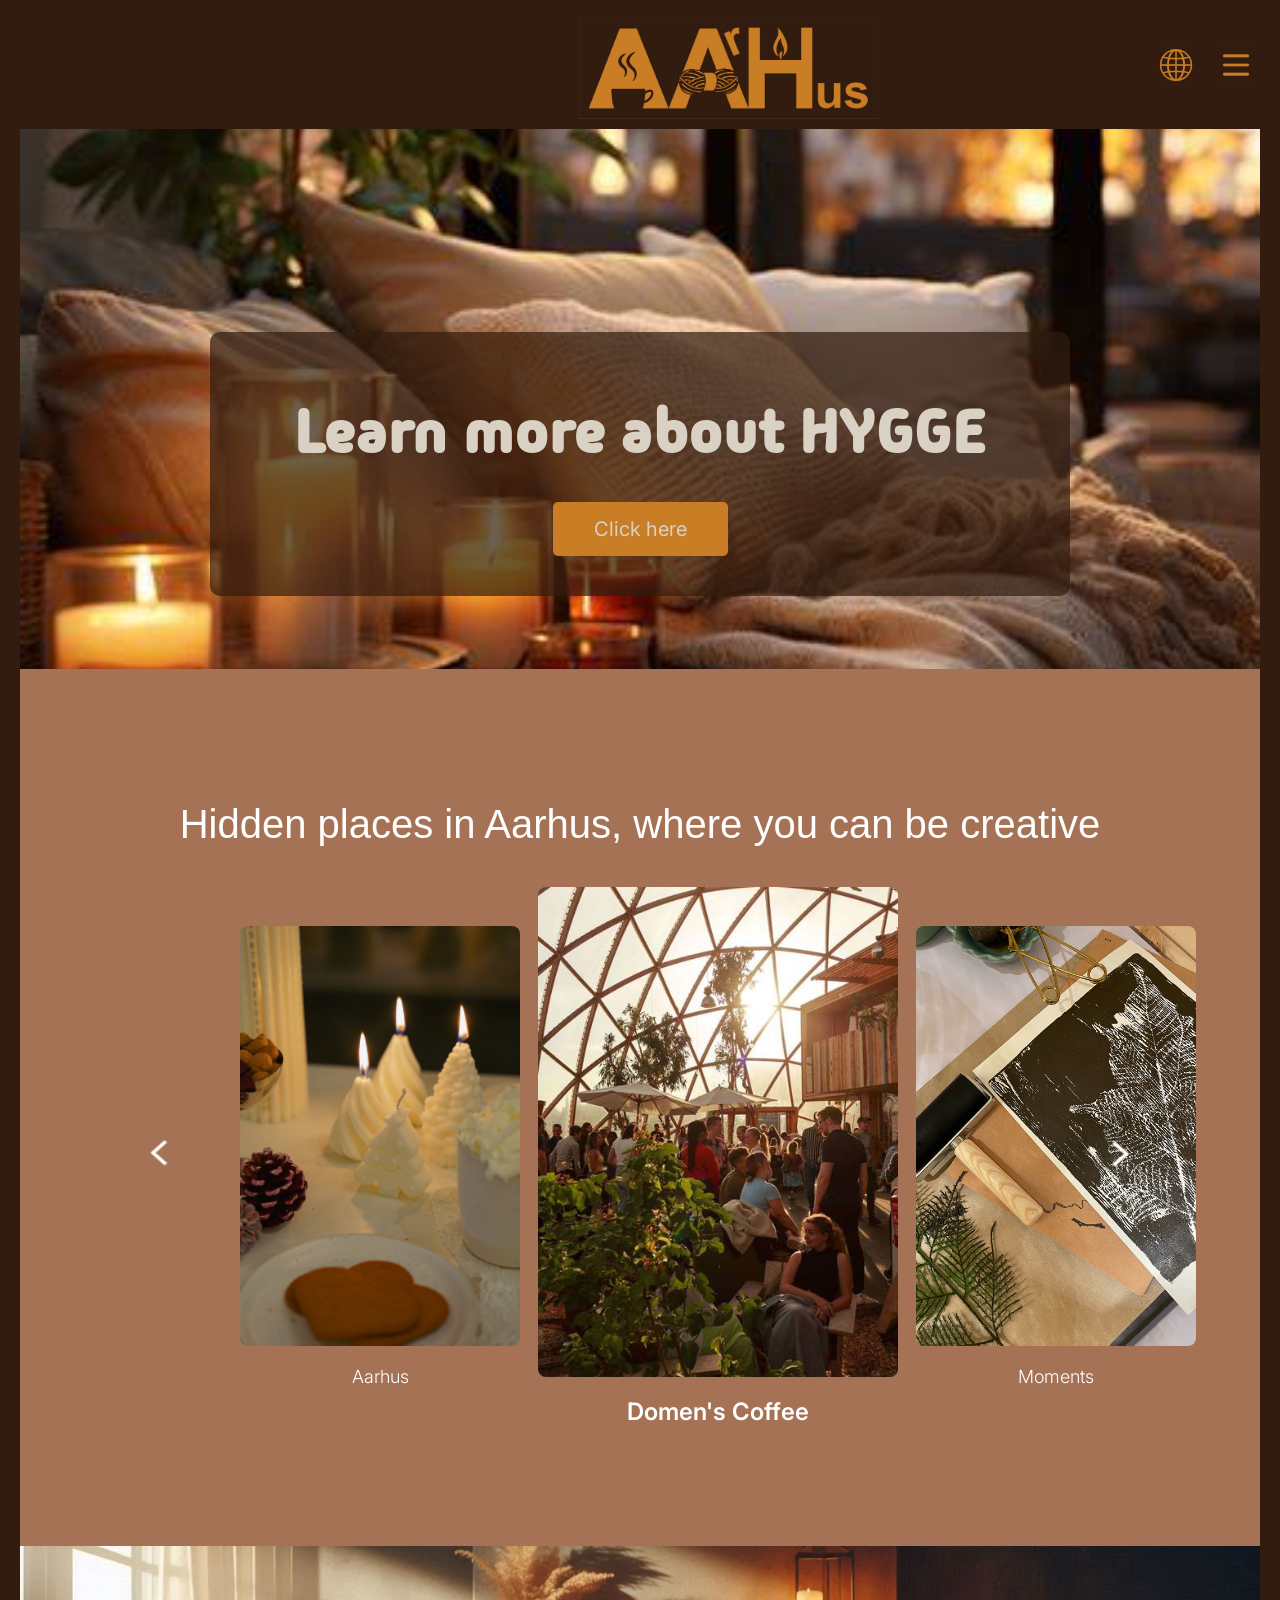
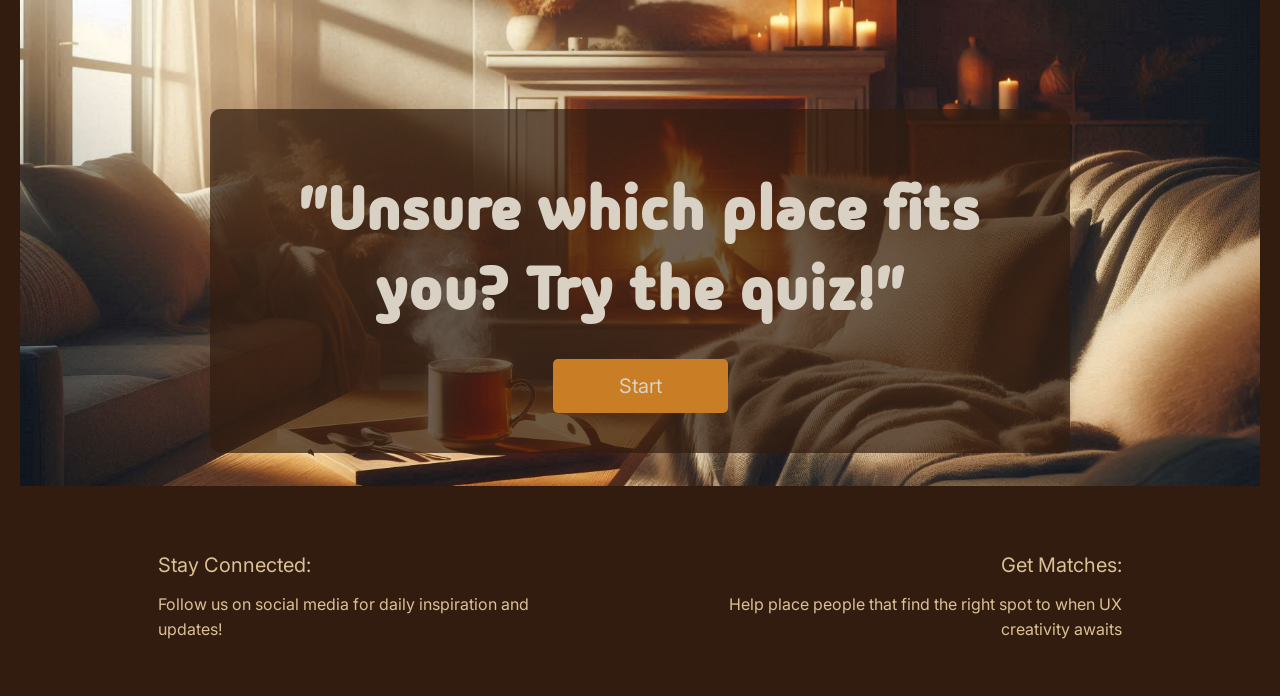
==== index.html @ 6b575763 "v11" ====
<!DOCTYPE html>
<html lang="en">
<head>
    <meta charset="UTF-8">
    <meta name="viewport" content="width=device-width, initial-scale=1.0">
    <title>Hygge - Cozy Living</title>
    <link rel="stylesheet" href="index.css">
    <link rel="preconnect" href="https://fonts.googleapis.com">
    <link rel="preconnect" href="https://fonts.gstatic.com" crossorigin>
    <link href="https://fonts.googleapis.com/css2?family=Inter:ital,opsz,wght@0,14..32,100..900;1,14..32,100..900&family=Madimi+One&display=swap" rel="stylesheet">
</head>
<body>
    <!-- Header Section -->
    <header>
        <img src="Pictures/Logo.jpg" alt="Logo" class="logo">
        <div class="nav-right">
            <button class="globe-btn">
                <img src="Pictures/Globe.jpg" alt="Language">
            </button>
            <button class="menu-btn" onclick="toggleMenu()">
                <img src="Pictures/Hamburger Menu.jpg" alt="Menu">
            </button>
        </div>

        <!-- Hamburger Menu Overlay -->
        <div class="menu-overlay" id="menuOverlay">
            <button class="close-btn" onclick="toggleMenu()">×</button>
            <nav class="menu-content">
                <a href="index.html">Home</a>
                <a href="Hygge.html">Hygge</a>
                <a href="CreateAarhus.html">Create Aarhus</a>
                <a href="Domen's.html">Domen's Coffee</a>
                <a href="CreatingMemories.html">Create Moments</a>
                <a href="contact.html">Quiz</a>
            </nav>
        </div>

    </header>

  <!-- Learn More Section -->
   <section class="hero">
    <div class="hero-text">
        <h1>Learn more about HYGGE</h1>
        <button class="active-button">Click here</button>
    </div>
</section>

    <!-- Gallery -->
    <section class="gallery-section">
        <h2>Hidden places in Aarhus, where you can be creative</h2>
        
        <div class="gallery">
            <button class="arrow-left">
                <img src="Pictures/Left Change.png" alt="arrow-left">
            </button>
            <div class="gallery-images">
                <a href="CreateAarhus.html" class="gallery-link image-left">
                <img src="Pictures/Create Aarhus Home.jpg" alt="Candles">
                <div class="overlay">
                    <h3>Create Aarhus</h3>
                </div>
            </a>

            <a href="Domen's.html" class="gallery-link image-central">
                <img src="Pictures/Domen Home.jpg" alt="Coffee Shop">
                <div class="overlay">
                    <h3>Domen's Coffee</h3>
                </div>
            </a>

            <a href="CreatingMemories.html" class="gallery-link image-right">
                <img src="Pictures/Creating Moments Home.jpg" alt="Knitting">
                <div class="overlay">
                    <h3>Creating Moments</h3>
                </div>
            </a>
            </div>
            <button class="arrow-right">
                <img src="Pictures/Right Change.png" alt="arrow-right">
            </button>
        </div>
    </section>

    <!-- Hygge Quiz Section -->
    <section class="quiz-section">
        <div class="quiz-text">
            <h1>"Unsure which place fits you? Try the quiz!"</h1>
            <button class="active-button">Start</button>
        </div>
    </section>

    <!-- footer section -->
    <footer>
        <div class="footer-column">
            <h4>Stay Connected:</h4>
            <p>Follow us on social media for daily inspiration and updates!</p>
        </div>
        <div class="footer-column">
            <h4>Get Matches:</h4>
            <p>Help place people that find the right spot to when UX creativity awaits</p>
        </div>
    </footer>

   <script src="index.js"></script>
</body>
</html>
---- index.css ----
body{
    font-size: 30px; 
    font-family: "Inter", sans-serif;
    color: #DBC095;
    /* font-family: "Madimi One", sans-serif; */
    background-color: #311C0F;
}

/* Header Section */
header {
    display: flex;
    justify-content: space-between;
    align-items: center;
    padding: 10px;
}

.back-btn,
.globe-btn,
.menu-btn {
    background: none;
    border: none;
    cursor: pointer;
}

.back-btn img,
.globe-btn img,
.menu-btn img {
    width: 40px;
    height: 40px;
}

.logo{
    margin-left: 561px;
    width: 300px;
    height: auto;
    background: none;
    border: none;
}

/* Learn More Section */
.hero {
    max-width: 1200px;  /* Add this */
    margin: 0 auto;  /* Add this to center */
    position: relative;
    font-family: "Madimi One", sans-serif;
    color: #D9D1C4;
    height: 500px;
    background-image: url('Pictures/LearnHygge.jpg');
    background-size: cover;
    background-position: center;
    display: flex;
    align-items: center;
    justify-content: center;
    text-align: center;
    padding: 20px;
}

.hero-text {
    margin:180px 100px 50px 100px;
    width: 740px;
    background: rgba(49, 28, 15, 0.7); 
    padding: 40px 60px;
    border-radius: 10px;
}

.hero-text h1 {
    margin-top: 20px;
    font-size: 60px;
    margin-bottom: 30px;
    font-weight: bold;
    letter-spacing: 2px;
}

.active-button {
    background: #C97D25;
    width: 175px;
    color: #D9D1C4;
    border: none;
    padding: 15px 40px;
    font-size: 20px;
    font-family: "Inter", sans-serif;
    cursor: pointer;
    transition: all 0.3s ease;
    border-radius: 5px;
}

.active-button:hover {
    transform: translateY(-2px);
    box-shadow: 0 6px 20px rgba(0, 0, 0, 0.4);
}

/* Gallery */
.gallery-section {
    max-width: 1040px;  /* Add this */
    margin: 0 auto;  /* Add this to center */
    background-color: #a67256;
    padding: 100px 100px 120px 100px; 
    text-align: center;
}

.gallery-section h2 {
    color: white;
    font-size: 40px;
    font-weight: 400;
    margin-bottom: 40px;  
    font-family: Arial, sans-serif;
}

.gallery {
    display: flex;
    align-items: center;
    justify-content: center;
    gap: 40px;  
    max-width: 1200px;
    margin: 0 auto;
}

.arrow-left,
.arrow-right {
    background: none;
    border: none;
    cursor: pointer;
    padding: 15px;
    transition: opacity 0.3s;
    flex-shrink: 0;
}

.arrow-left:hover,
.arrow-right:hover {
    opacity: 0.7;
}

.arrow-left img,
.arrow-right img {
    width: 50px; 
    height: 50px;
    filter: brightness(0) invert(1);
}

.gallery-images {
    display: flex;
    gap: 18px;  
    align-items: center;
}

.image-left,
.image-central,
.image-right {
    display: flex;
    flex-direction: column;
    cursor: pointer;
    transition: transform 0.3s;
}

.image-left:hover,
.image-central:hover,
.image-right:hover {
    transform: scale(1.02);
}

.image-left,
.image-right {
    flex: 0 0 280px; 
}

.image-central {
    flex: 0 0 360px; 
}

.image-left img,
.image-right img {
    width: 100%;
    height: 420px;  
    object-fit: cover;
    display: block;
    border-radius: 8px;
}

.image-central img {
    width: 100%;
    height: 490px;  
    object-fit: cover;
    display: block;
    border-radius: 8px;
}

.overlay {
    color: white;
    padding: 20px 10px 0;  
    text-align: center;
    background: none;
}

.overlay h3 {
    font-size: 18px;  
    margin: 0;
    font-weight: 300;
}

.image-central .overlay h3 {
    font-size: 24px; 
    font-weight: 600;
}

/* Quiz Section */
.quiz-text{
    margin:180px 100px 50px 100px;
    width: 740px;
    background: rgba(49, 28, 15, 0.7);  /* semi-transparent dark box */
    padding: 40px 60px;
    border-radius: 10px;
}

.quiz-text h1{
    margin-top: 20px;
    font-size: 60px;
    margin-bottom: 30px;
    font-weight: bold;
    letter-spacing: 2px;
}
.quiz-section {
    max-width: 1200px;  /* Add this */
    margin: 0 auto;  /* Add this to center */
    position: relative;
    font-family: "Madimi One", sans-serif;
    color: #D9D1C4;
    height: 500px;
    background-image: url('Pictures/Quiz.jpg');
    background-size: cover;
    background-position: center;
    display: flex;
    align-items: center;
    justify-content: center;
    text-align: center;
    padding: 20px;
}

/* Footer */
footer {
    background-color: #311C0F;
    color: #DBC095;
    padding: 40px 150px;  /* Match the text box positioning */
    display: flex;
    justify-content: space-between;
    align-items: flex-start;
    gap: 100px;
}

.footer-column {
    flex: 1;
}

.footer-column h4 {
    font-size: 20px;
    font-weight: 400;
    margin-bottom: 15px;
    color: #DBC095;
}

.footer-column p {
    font-size: 16px;
    line-height: 1.6;
    margin: 5px 0;
    color: #DBC095;
}

.footer-column a {
    color: #DBC095;
    text-decoration: underline;
    display: block;
    margin: 5px 0;
    font-size: 12px;
}

.footer-column a:hover {
    opacity: 0.8;
}

.footer-column:last-child {
    text-align: right;
}




.gallery-link {
    text-decoration: none;
    color: inherit;
}

.gallery-link:hover {
    text-decoration: none;
}

.gallery-link {
    text-decoration: none;
    color: inherit;
    display: flex;  /* Add this */
    flex-direction: column;  /* Add this */
}

.gallery-link:hover {
    text-decoration: none;
}

/* Update these to remove duplicate flex properties */
.image-left,
.image-central,
.image-right {
    cursor: pointer;
    transition: transform 0.3s;
}

.image-left:hover,
.image-central:hover,
.image-right:hover {
    transform: scale(1.02);
}

.gallery-link.image-left,
.gallery-link.image-right {
    flex: 0 0 280px;
}

.gallery-link.image-central {
    flex: 0 0 360px;
}

/* Hamburger Menu Overlay */
.menu-overlay {
    position: fixed;
    top: 0;
    right: -100%;
    width: 350px;
    height: 100%;
    background-color: #3D2817;
    z-index: 1000;
    transition: right 0.3s ease;
    box-shadow: -2px 0 10px rgba(0, 0, 0, 0.3);
}

.menu-overlay.active {
    right: 0;
}

.close-btn {
    position: absolute;
    top: 20px;
    right: 30px;
    background: none;
    border: none;
    color: #DBC095;
    font-size: 50px;
    cursor: pointer;
    line-height: 1;
}

.close-btn:hover {
    color: #C97D25;
}

.menu-content {
    display: flex;
    flex-direction: column;
    padding: 80px 40px;
    gap: 30px;
}

.menu-content a {
    color: #DBC095;
    text-decoration: none;
    font-size: 28px;
    font-family: "Inter", sans-serif;
    transition: color 0.3s ease;
    padding: 10px 0;
    border-bottom: 1px solid rgba(219, 192, 149, 0.2);
}

.menu-content a:hover {
    color: #C97D25;
    padding-left: 10px;
}

/* Optional: Backdrop overlay */
.menu-backdrop {
    position: fixed;
    top: 0;
    left: 0;
    width: 100%;
    height: 100%;
    background-color: rgba(0, 0, 0, 0.5);
    z-index: 999;
    display: none;
}

.menu-backdrop.active {
    display: block;
}
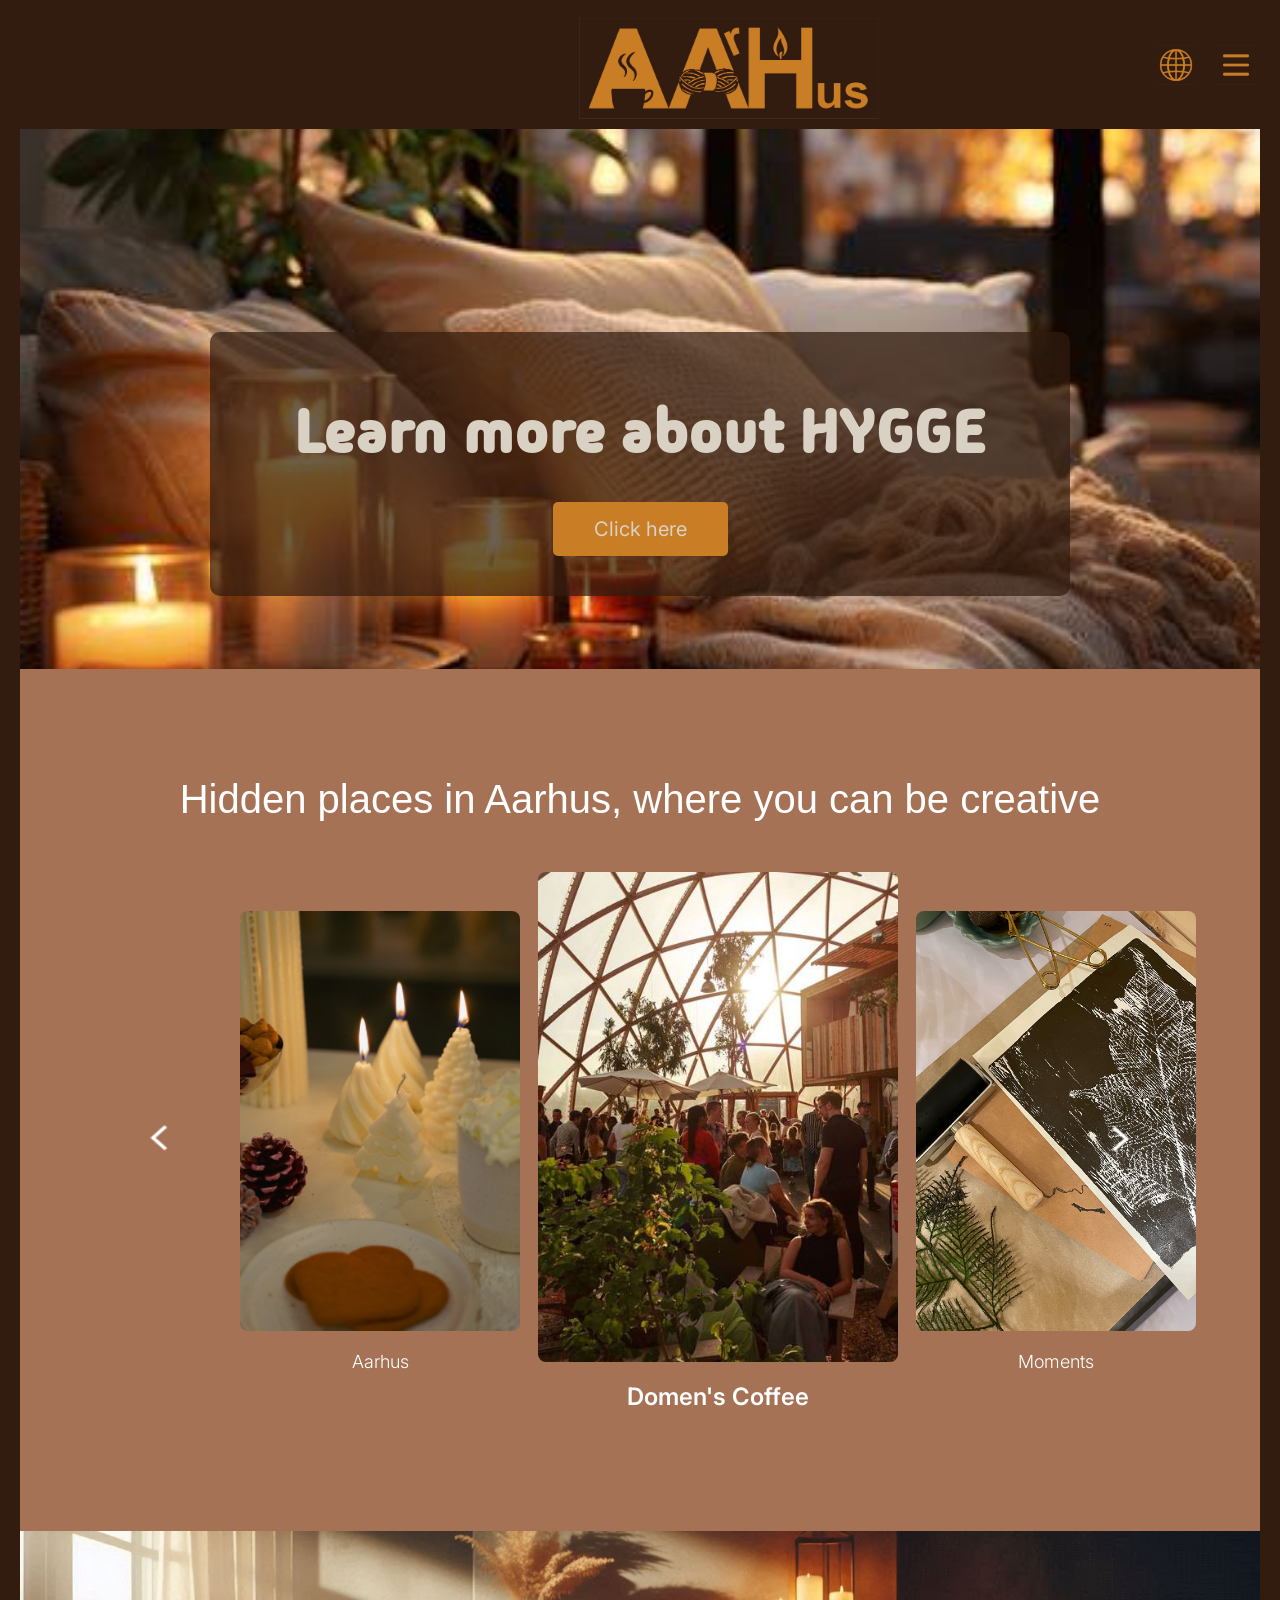
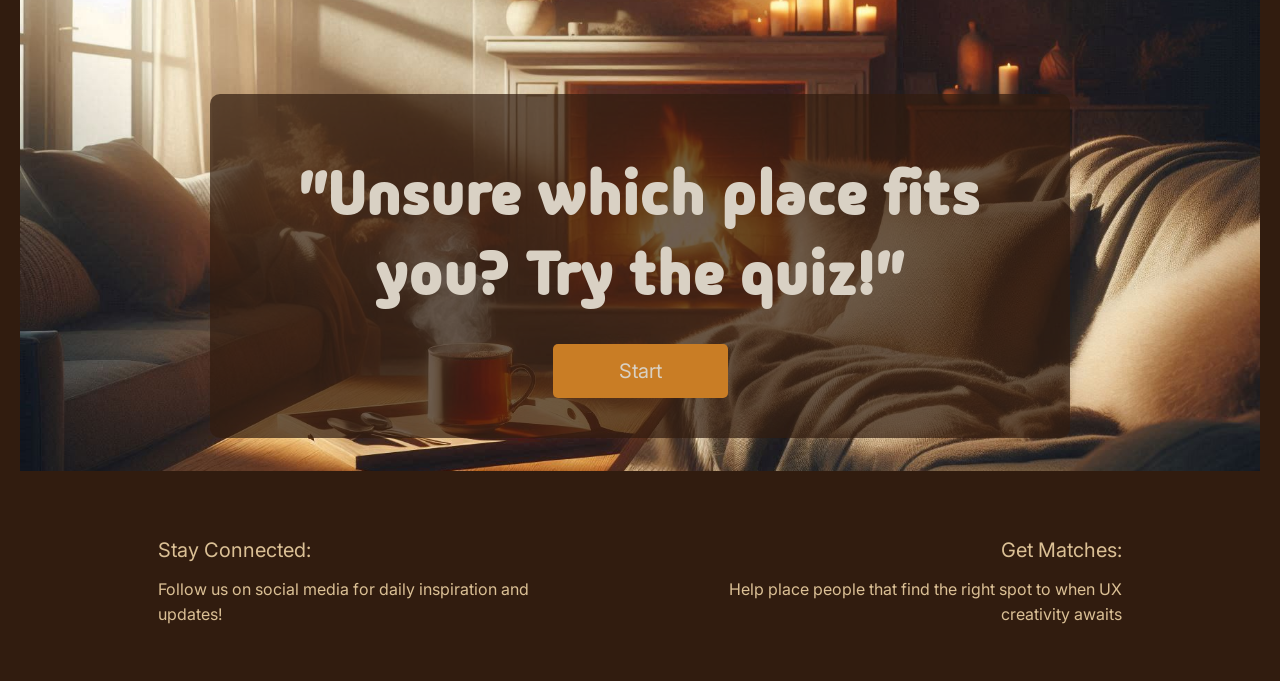
==== commit c711f0ef: "v18" ====
--- a/index.html
+++ b/index.html
@@ -41,7 +41,9 @@
    <section class="hero">
     <div class="hero-text">
         <h1>Learn more about HYGGE</h1>
-        <button class="active-button">Click here</button>
+        <a href="Hygge.html">
+            <button class="active-button">Click here</button>
+        </a>
     </div>
 </section>
 
@@ -85,7 +87,9 @@
     <section class="quiz-section">
         <div class="quiz-text">
             <h1>"Unsure which place fits you? Try the quiz!"</h1>
+            <a href="Quiz.html">
             <button class="active-button">Start</button>
+        </a>
         </div>
     </section>
 
--- a/index.css
+++ b/index.css
@@ -94,7 +94,7 @@
     max-width: 1040px;  /* Add this */
     margin: 0 auto;  /* Add this to center */
     background-color: #a67256;
-    padding: 100px 100px 120px 100px; 
+    padding: 75px 100px 120px 100px; 
     text-align: center;
 }
 
@@ -102,7 +102,7 @@
     color: white;
     font-size: 40px;
     font-weight: 400;
-    margin-bottom: 40px;  
+    margin-bottom: 50px;  
     font-family: Arial, sans-serif;
 }
 
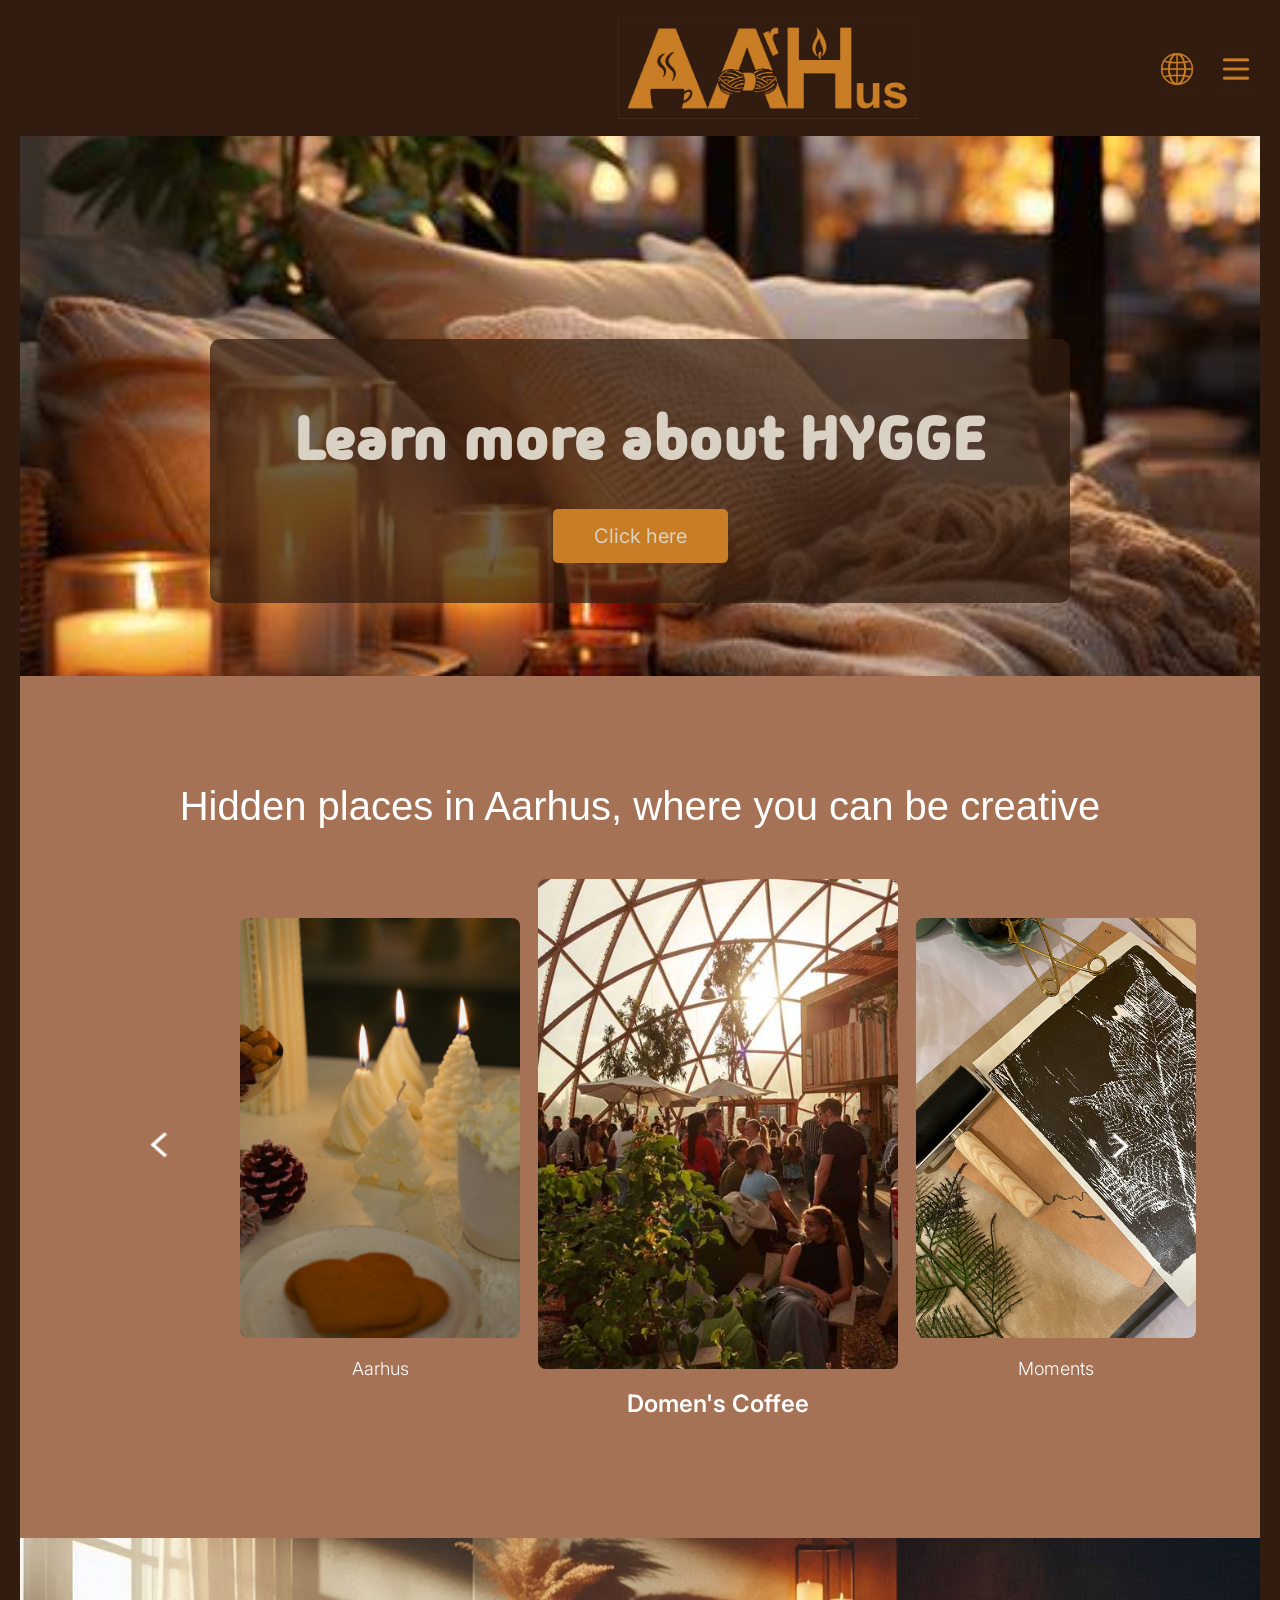
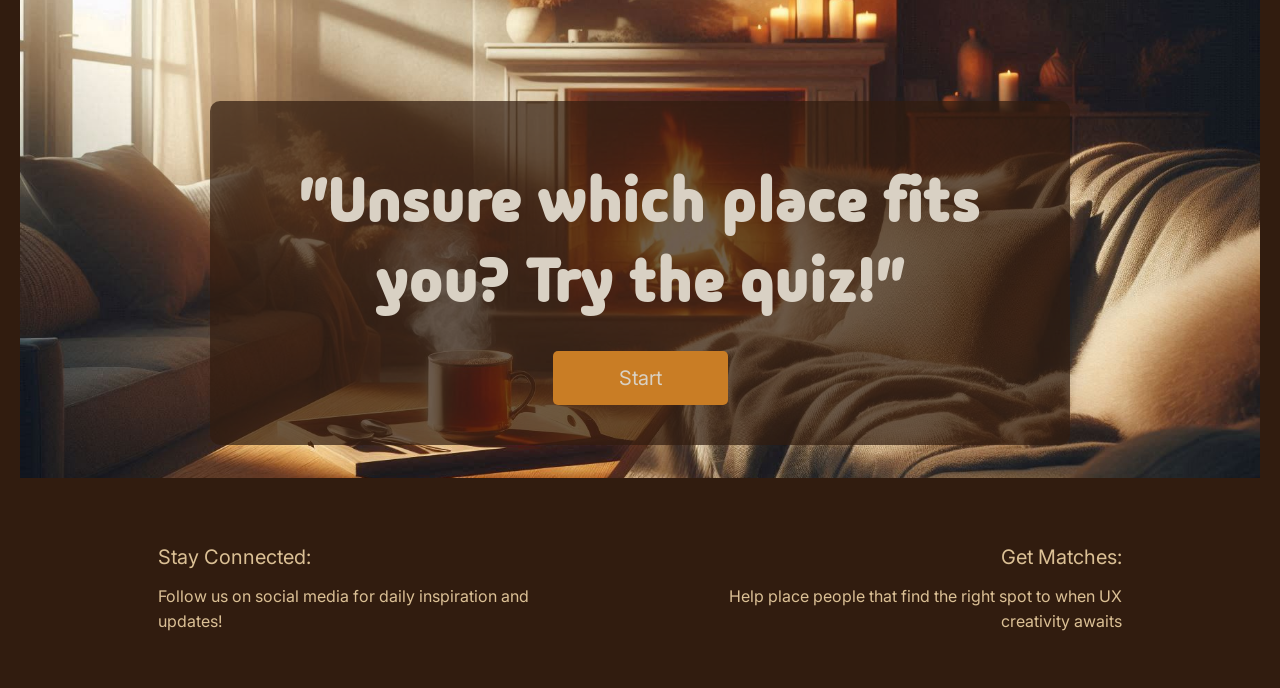
==== commit 7f7b933b: "v20" ====
--- a/index.html
+++ b/index.html
@@ -12,7 +12,9 @@
 <body>
     <!-- Header Section -->
     <header>
+        <a href="index.html">
         <img src="Pictures/Logo.jpg" alt="Logo" class="logo">
+        </a>
         <div class="nav-right">
             <button class="globe-btn">
                 <img src="Pictures/Globe.jpg" alt="Language">
--- a/index.css
+++ b/index.css
@@ -1,5 +1,5 @@
 body{
-    font-size: 30px; 
+    font-size: 28px; 
     font-family: "Inter", sans-serif;
     color: #DBC095;
     /* font-family: "Madimi One", sans-serif; */
@@ -30,7 +30,7 @@
 }
 
 .logo{
-    margin-left: 561px;
+    margin-left: 600px;
     width: 300px;
     height: auto;
     background: none;
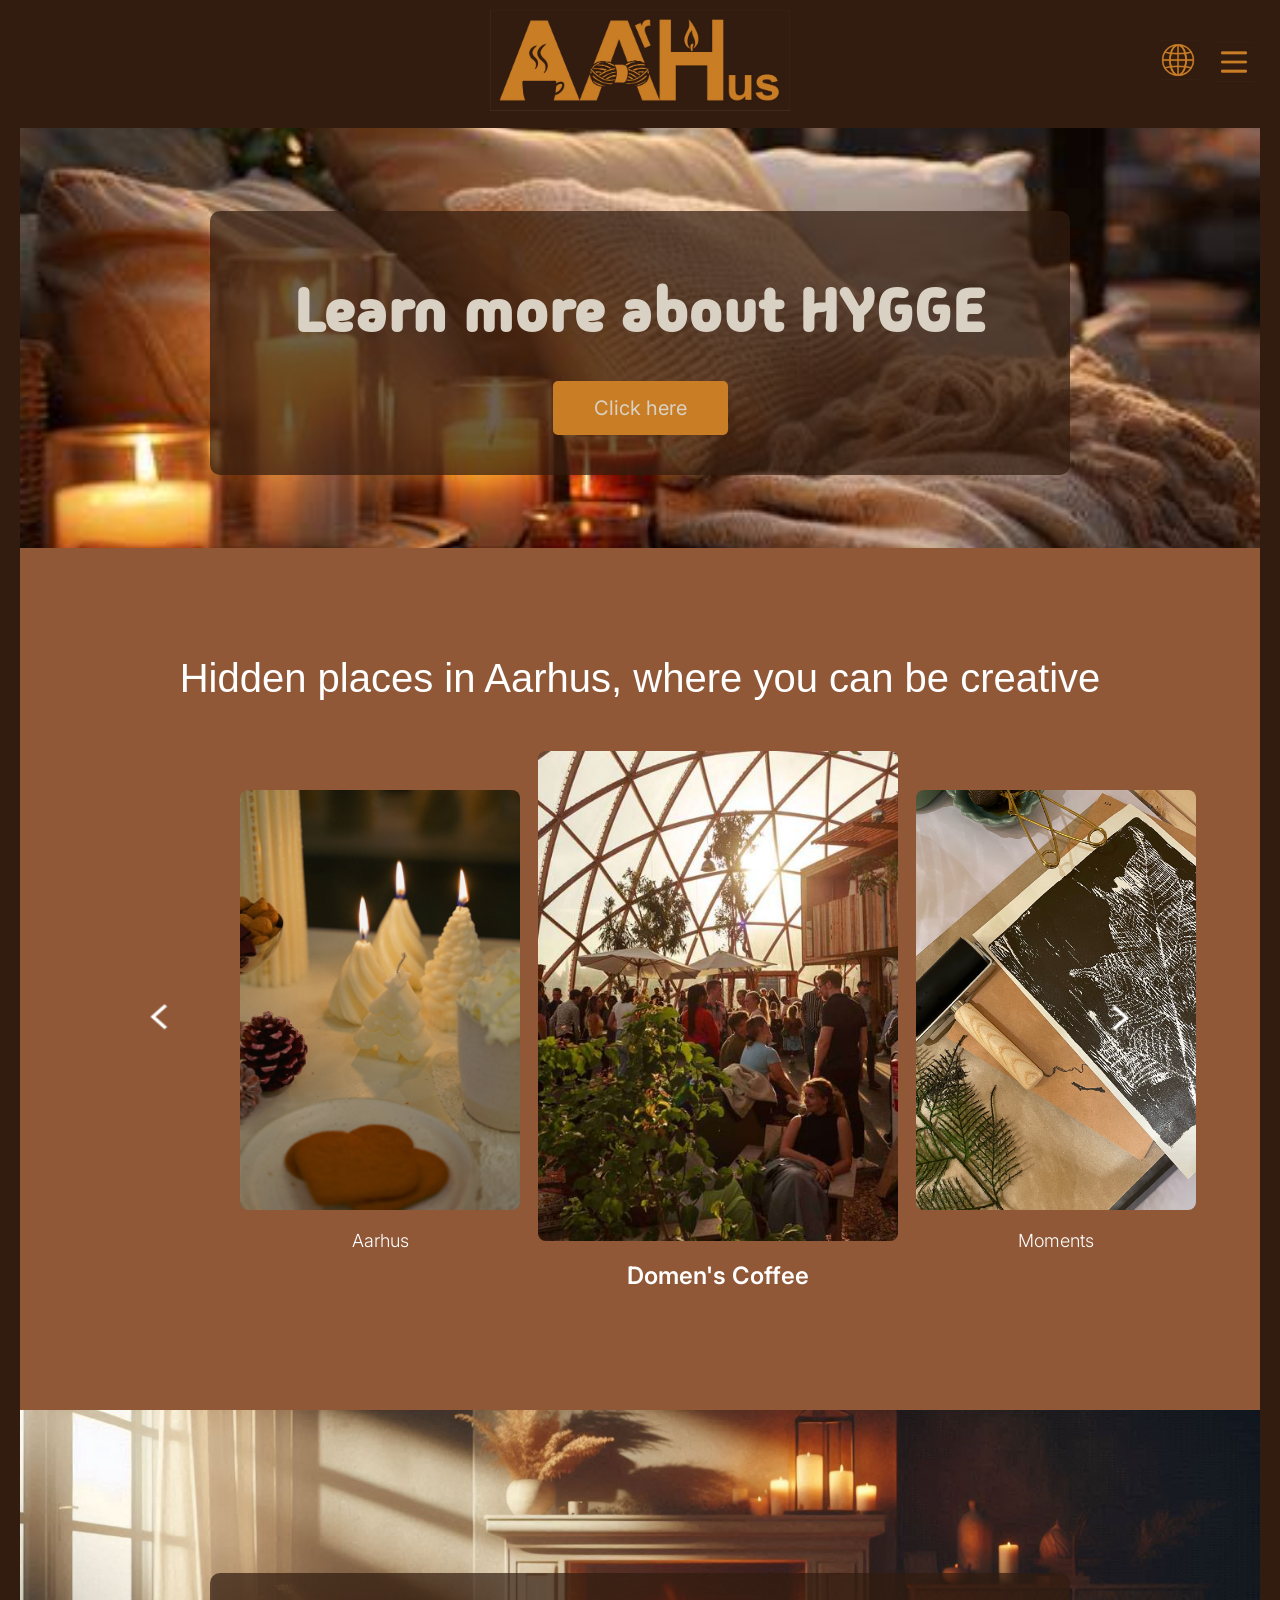
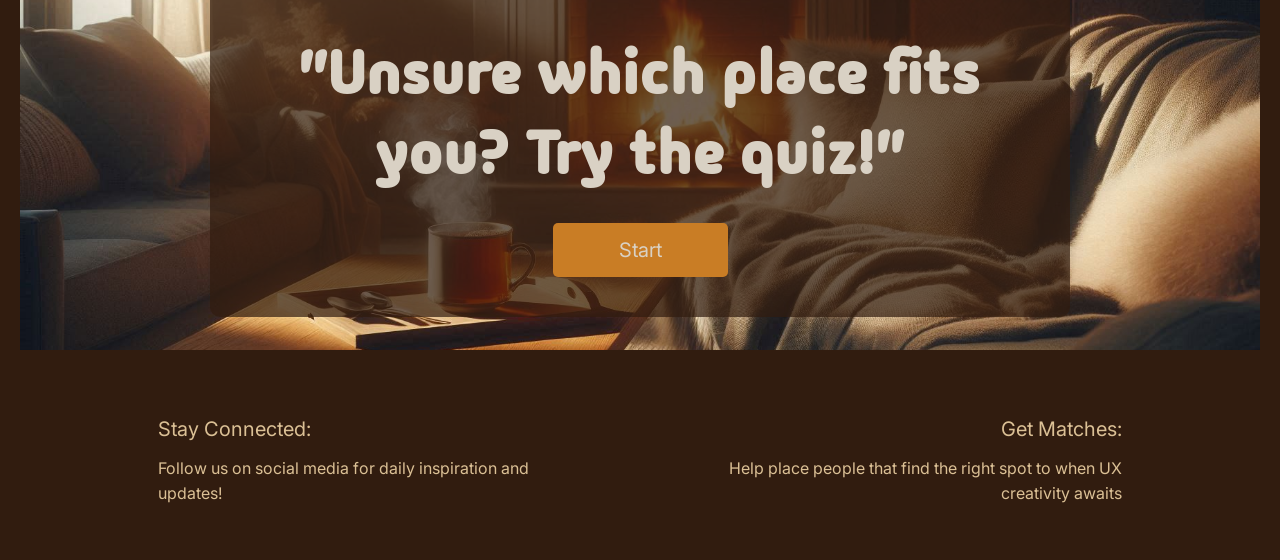
==== commit 3570fc89: "14" ====
--- a/index.html
+++ b/index.html
@@ -12,13 +12,15 @@
 <body>
     <!-- Header Section -->
     <header>
+        <div class="nav-left">
+        </div>
         <a href="index.html">
         <img src="Pictures/Logo.jpg" alt="Logo" class="logo">
         </a>
         <div class="nav-right">
-            <button class="globe-btn">
+            <a href="translatedIndex.html" class="globe-btn">
                 <img src="Pictures/Globe.jpg" alt="Language">
-            </button>
+            </a>
             <button class="menu-btn" onclick="toggleMenu()">
                 <img src="Pictures/Hamburger Menu.jpg" alt="Menu">
             </button>
@@ -33,7 +35,7 @@
                 <a href="CreateAarhus.html">Create Aarhus</a>
                 <a href="Domen's.html">Domen's Coffee</a>
                 <a href="CreatingMemories.html">Create Moments</a>
-                <a href="contact.html">Quiz</a>
+                <a href="Quiz.html">Quiz</a>
             </nav>
         </div>
 
--- a/index.css
+++ b/index.css
@@ -1,17 +1,42 @@
 body{
     font-size: 28px; 
     font-family: "Inter", sans-serif;
-    color: #DBC095;
+    color: #905837;
     /* font-family: "Madimi One", sans-serif; */
     background-color: #311C0F;
 }
+.globe-btn{
+    text-decoration: none; /* Removes underline */
+}
 
 /* Header Section */
 header {
-    display: flex;
-    justify-content: space-between;
+    position: fixed; /* Add if you want it to stay at top while scrolling */
+    top: 0;
+    left: 0;
+    right: 0;
+    display: grid;
+    grid-template-columns: 1fr auto 1fr;
     align-items: center;
-    padding: 10px;
+    padding: 10px 20px;
+    background-color: #311C0F; /* Add background if fixed */
+    z-index: 100;
+}
+
+.nav-left {
+    display: flex;
+    gap: 10px;
+    justify-content: flex-start;
+}
+
+.nav-right {
+    display: flex;
+    gap: 10px;
+    justify-content: flex-end;
+}
+
+.globe-btn{
+    text-decoration: none; /* Removes underline */
 }
 
 .back-btn,
@@ -29,12 +54,10 @@
     height: 40px;
 }
 
-.logo{
-    margin-left: 600px;
+.logo {
     width: 300px;
     height: auto;
-    background: none;
-    border: none;
+    margin: 0; /* Remove left margin */
 }
 
 /* Learn More Section */
@@ -93,7 +116,7 @@
 .gallery-section {
     max-width: 1040px;  /* Add this */
     margin: 0 auto;  /* Add this to center */
-    background-color: #a67256;
+    background-color: #905837;
     padding: 75px 100px 120px 100px; 
     text-align: center;
 }
@@ -395,4 +418,312 @@
 
 .menu-backdrop.active {
     display: block;
+}
+
+
+
+@media (max-width: 900px) {
+
+    body {
+        font-size: 22px;
+    }
+
+    /* HEADER */
+    .logo {
+        margin-left: 0;
+        width: 220px;
+    }
+
+    header {
+        padding: 10px 20px;
+    }
+
+    /* HERO */
+    .hero {
+        height: 420px;
+    }
+
+    .hero-text {
+        width: 90%;
+        margin: 120px auto 0;
+        padding: 30px 40px;
+    }
+
+    .hero-text h1 {
+        font-size: 44px;
+    }
+
+    /* GALLERY */
+    .gallery-section {
+        padding: 60px 40px 80px;
+    }
+
+    .gallery {
+        gap: 25px;
+    }
+
+    .gallery-images {
+        gap: 12px;
+    }
+
+    .gallery-link.image-left,
+    .gallery-link.image-right {
+        flex: 0 0 220px;
+    }
+
+    .gallery-link.image-central {
+        flex: 0 0 280px;
+    }
+
+    .image-left img,
+    .image-right img {
+        height: 340px;
+    }
+
+    .image-central img {
+        height: 400px;
+    }
+
+    /* QUIZ */
+    .quiz-section {
+        height: 420px;
+    }
+
+    .quiz-text {
+        width: 90%;
+        margin: 120px auto 0;
+        padding: 30px 40px;
+    }
+
+    .quiz-text h1 {
+        font-size: 44px;
+    }
+
+    /* FOOTER */
+    footer {
+        padding: 40px 70px;
+        gap: 60px;
+    }
+}
+
+/* Replace your @media (max-width: 600px) section with this: */
+
+@media (max-width: 600px) {
+
+    body {
+        font-size: 16px;
+    }
+
+    /* HEADER */
+    header {
+        padding: 10px 14px;
+    }
+
+    .logo {
+        width: 150px;
+        margin: 0 auto;
+        display: block;
+    }
+
+    .back-btn img,
+    .globe-btn img,
+    .menu-btn img {
+        width: 28px;
+        height: 28px;
+    }
+
+    /* HERO */
+    .hero {
+        height: 260px;
+        padding: 12px;
+    }
+
+    .hero-text {
+        width: 100%;
+        margin: 0;
+        padding: 18px 16px;
+        border-radius: 8px;
+    }
+
+    .hero-text h1 {
+        font-size: 22px;
+        line-height: 1.3;
+        letter-spacing: 0.5px;
+        margin-bottom: 16px;
+    }
+
+    .active-button {
+        width: 120px;
+        font-size: 14px;
+        padding: 10px 14px;
+    }
+
+    /* GALLERY */
+    .gallery-section {
+        padding: 50px 20px 60px;
+        background-color: #905837;
+    }
+
+    .gallery-section h2 {
+        font-size: 20px;
+        line-height: 1.3;
+        margin-bottom: 30px;
+        color: white;
+        padding: 0 10px;
+    }
+
+    /* Keep arrows visible but smaller on mobile */
+    .arrow-left,
+    .arrow-right {
+        padding: 8px;
+        flex-shrink: 0;
+    }
+
+    .arrow-left img,
+    .arrow-right img {
+        width: 30px;
+        height: 30px;
+        filter: brightness(0) invert(1);
+    }
+
+    .gallery {
+        width: 100%;
+        justify-content: center;
+        gap: 8px;
+        align-items: center;
+    }
+
+    /* Single row of 3 cards */
+    .gallery-images {
+        display: grid;
+        grid-template-columns: repeat(3, 1fr);
+        gap: 10px;
+        width: 100%;
+        max-width: 100%;
+        align-items: start;
+    }
+
+    /* Reset all flex properties */
+    .gallery-link,
+    .gallery-link.image-left,
+    .gallery-link.image-central,
+    .gallery-link.image-right {
+        width: 100%;
+        flex: none !important;
+    }
+
+    /* Uniform card images - increased size */
+    .image-left img,
+    .image-central img,
+    .image-right img {
+        width: 100%;
+        height: 150px;
+        object-fit: cover;
+        border-radius: 8px;
+    }
+
+    /* Slightly taller center image */
+    .gallery-link.image-central img {
+        height: 165px;
+    }
+
+    /* Text under images */
+    .overlay {
+        padding: 8px 2px 0;
+        text-align: center;
+        background: transparent;
+    }
+
+    .overlay h3,
+    .image-central .overlay h3 {
+        font-size: 10px;
+        font-weight: 500;
+        line-height: 1.2;
+        color: white;
+    }
+
+    /* QUIZ */
+    .quiz-section {
+        height: 260px;
+        padding: 12px;
+    }
+
+    .quiz-text {
+        width: 100%;
+        margin: 0;
+        padding: 18px 16px;
+        border-radius: 8px;
+    }
+
+    .quiz-text h1 {
+        font-size: 20px;
+        line-height: 1.3;
+        letter-spacing: 0.5px;
+        margin-bottom: 16px;
+    }
+
+    /* MENU */
+    .menu-overlay {
+        width: 100%;
+    }
+
+    .menu-content a {
+        font-size: 22px;
+    }
+
+    /* Footer */
+    footer {
+        padding: 20px 15px;
+        gap: 15px;
+    }
+    
+    .footer-column {
+        margin-bottom: 10px;
+    }
+    
+    .footer-column h4 {
+        font-size: 14px;
+        margin-bottom: 6px;
+    }
+    
+    .footer-column p {
+        font-size: 12px;
+        line-height: 1.3;
+    }
+}
+
+/* EXTRA SMALL MOBILE */
+@media (max-width: 400px) {
+    .gallery-images {
+        gap: 8px;
+    }
+
+    .image-left img,
+    .image-central img,
+    .image-right img {
+        height: 110px;
+    }
+
+    .gallery-link.image-central img {
+        height: 125px;
+    }
+
+    .overlay h3,
+    .image-central .overlay h3 {
+        font-size: 9px;
+    }
+
+    .arrow-left img,
+    .arrow-right img {
+        width: 25px;
+        height: 25px;
+    }
+
+    .hero-text h1 {
+        font-size: 20px;
+    }
+
+    .quiz-text h1 {
+        font-size: 18px;
+    }
 }
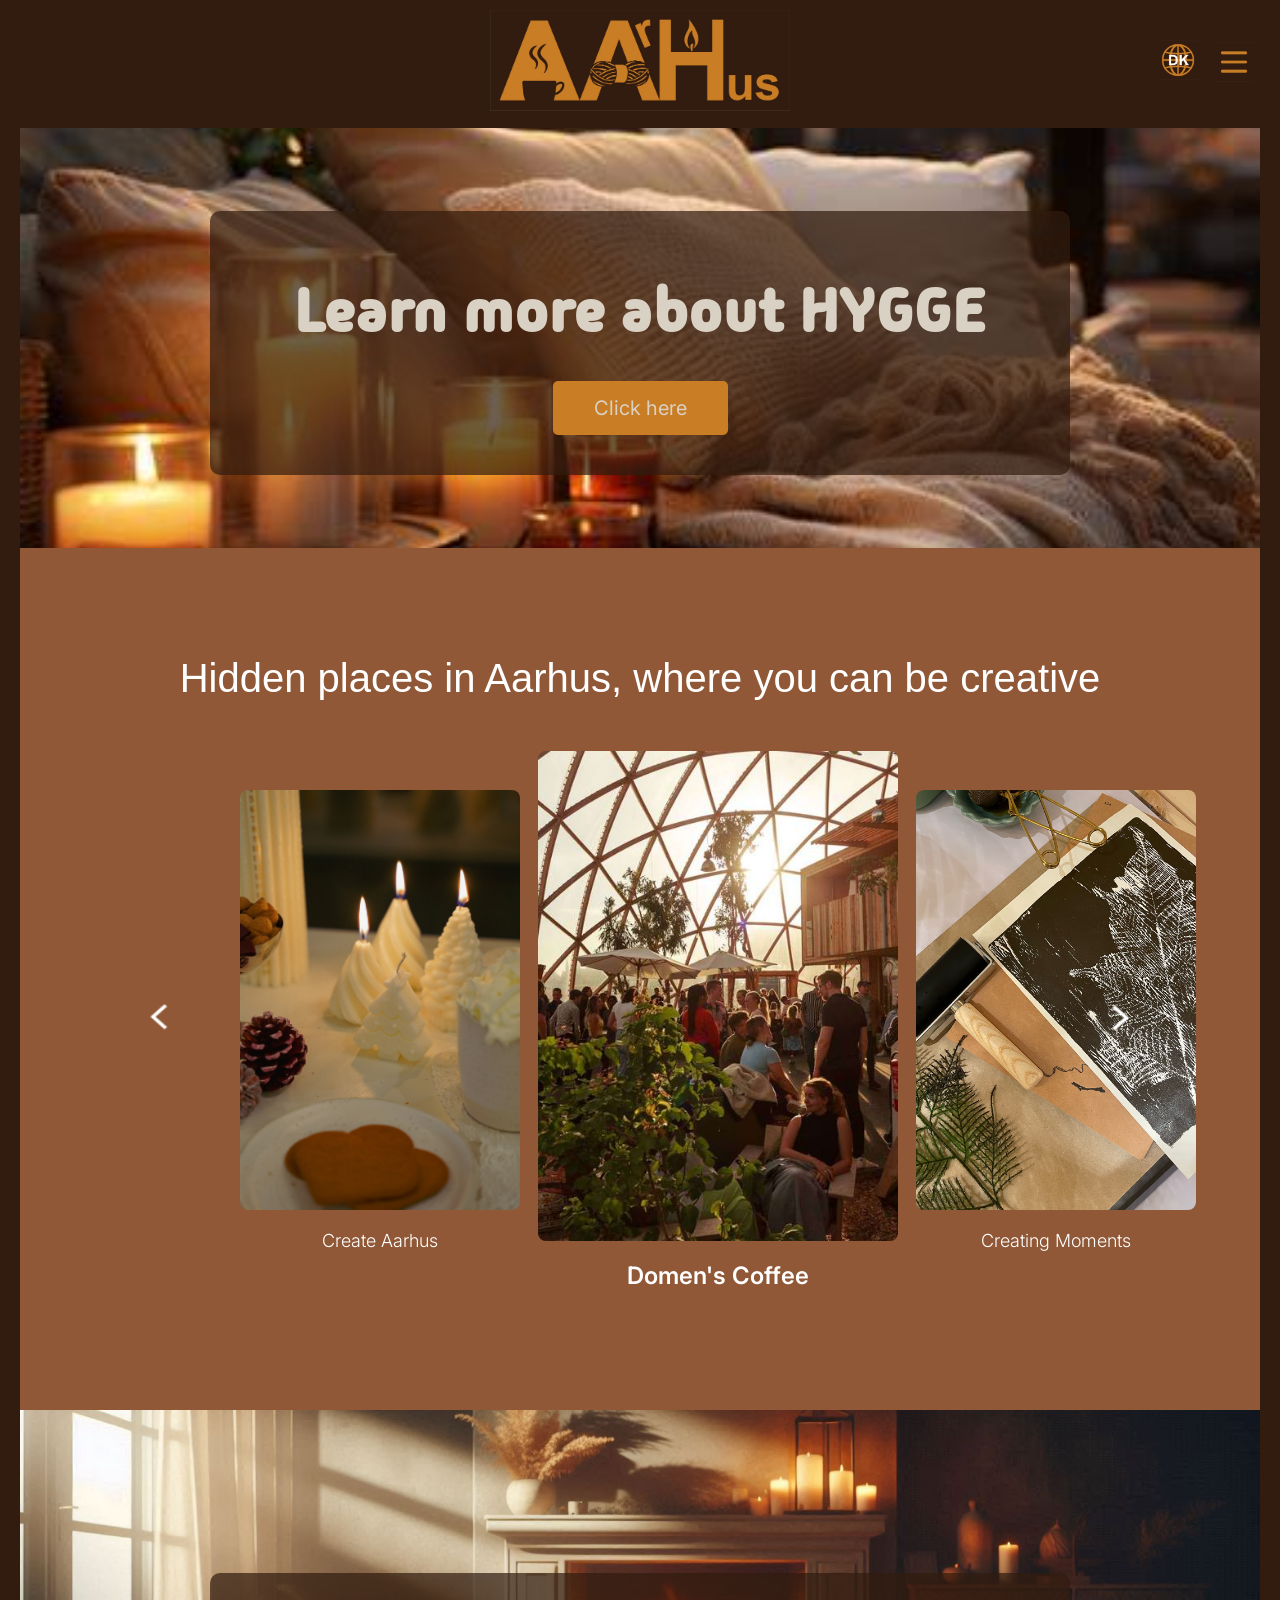
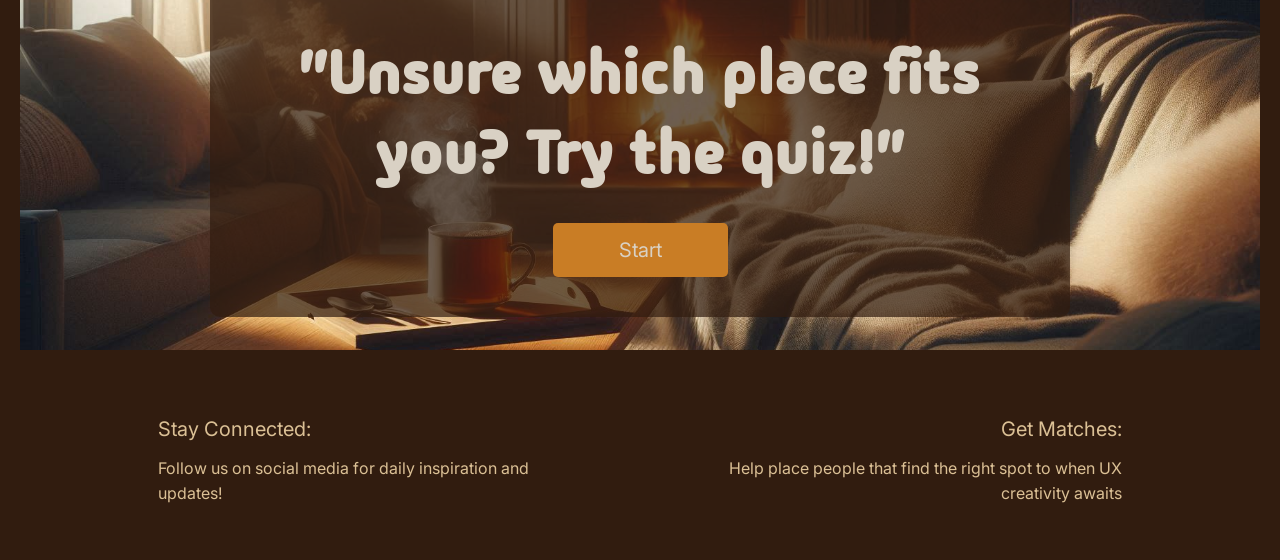
==== commit 8cf415da: "18" ====
--- a/index.html
+++ b/index.html
@@ -13,13 +13,16 @@
     <!-- Header Section -->
     <header>
         <div class="nav-left">
+        <!-- Empty but keeps balance -->
         </div>
+        
         <a href="index.html">
-        <img src="Pictures/Logo.jpg" alt="Logo" class="logo">
+            <img src="Pictures/Logo.jpg" alt="Logo" class="logo">
         </a>
+        
         <div class="nav-right">
             <a href="translatedIndex.html" class="globe-btn">
-                <img src="Pictures/Globe.jpg" alt="Language">
+                <img src="Pictures/Danish.jpg" alt="Language">
             </a>
             <button class="menu-btn" onclick="toggleMenu()">
                 <img src="Pictures/Hamburger Menu.jpg" alt="Menu">
--- a/index.css
+++ b/index.css
@@ -11,54 +11,54 @@
 
 /* Header Section */
 header {
-    position: fixed; /* Add if you want it to stay at top while scrolling */
-    top: 0;
-    left: 0;
-    right: 0;
-    display: grid;
-    grid-template-columns: 1fr auto 1fr;
-    align-items: center;
-    padding: 10px 20px;
-    background-color: #311C0F; /* Add background if fixed */
-    z-index: 100;
-}
-
-.nav-left {
-    display: flex;
-    gap: 10px;
-    justify-content: flex-start;
-}
-
-.nav-right {
-    display: flex;
-    gap: 10px;
-    justify-content: flex-end;
-}
-
-.globe-btn{
-    text-decoration: none; /* Removes underline */
-}
-
-.back-btn,
-.globe-btn,
-.menu-btn {
-    background: none;
-    border: none;
-    cursor: pointer;
-}
-
-.back-btn img,
-.globe-btn img,
-.menu-btn img {
-    width: 40px;
-    height: 40px;
-}
-
-.logo {
-    width: 300px;
-    height: auto;
-    margin: 0; /* Remove left margin */
-}
+            position: fixed;
+            top: 0;
+            left: 0;
+            right: 0;
+            display: grid;
+            grid-template-columns: 1fr auto 1fr;
+            align-items: center;
+            padding: 10px 20px; /* SAME padding everywhere */
+            background-color: #311C0F;
+            z-index: 100;
+        }
+
+        .nav-left {
+            display: flex;
+            gap: 10px;
+            justify-content: flex-start;
+        }
+
+        .nav-right {
+            display: flex;
+            gap: 10px;
+            justify-content: flex-end;
+        }
+
+        .globe-btn {
+            text-decoration: none;
+        }
+
+        .back-btn,
+        .globe-btn,
+        .menu-btn {
+            background: none;
+            border: none;
+            cursor: pointer;
+        }
+
+        .back-btn img,
+        .globe-btn img,
+        .menu-btn img {
+            width: 40px;
+            height: 40px;
+        }
+
+        .logo {
+            width: 300px;
+            height: auto;
+            margin: 0;
+        }
 
 /* Learn More Section */
 .hero {
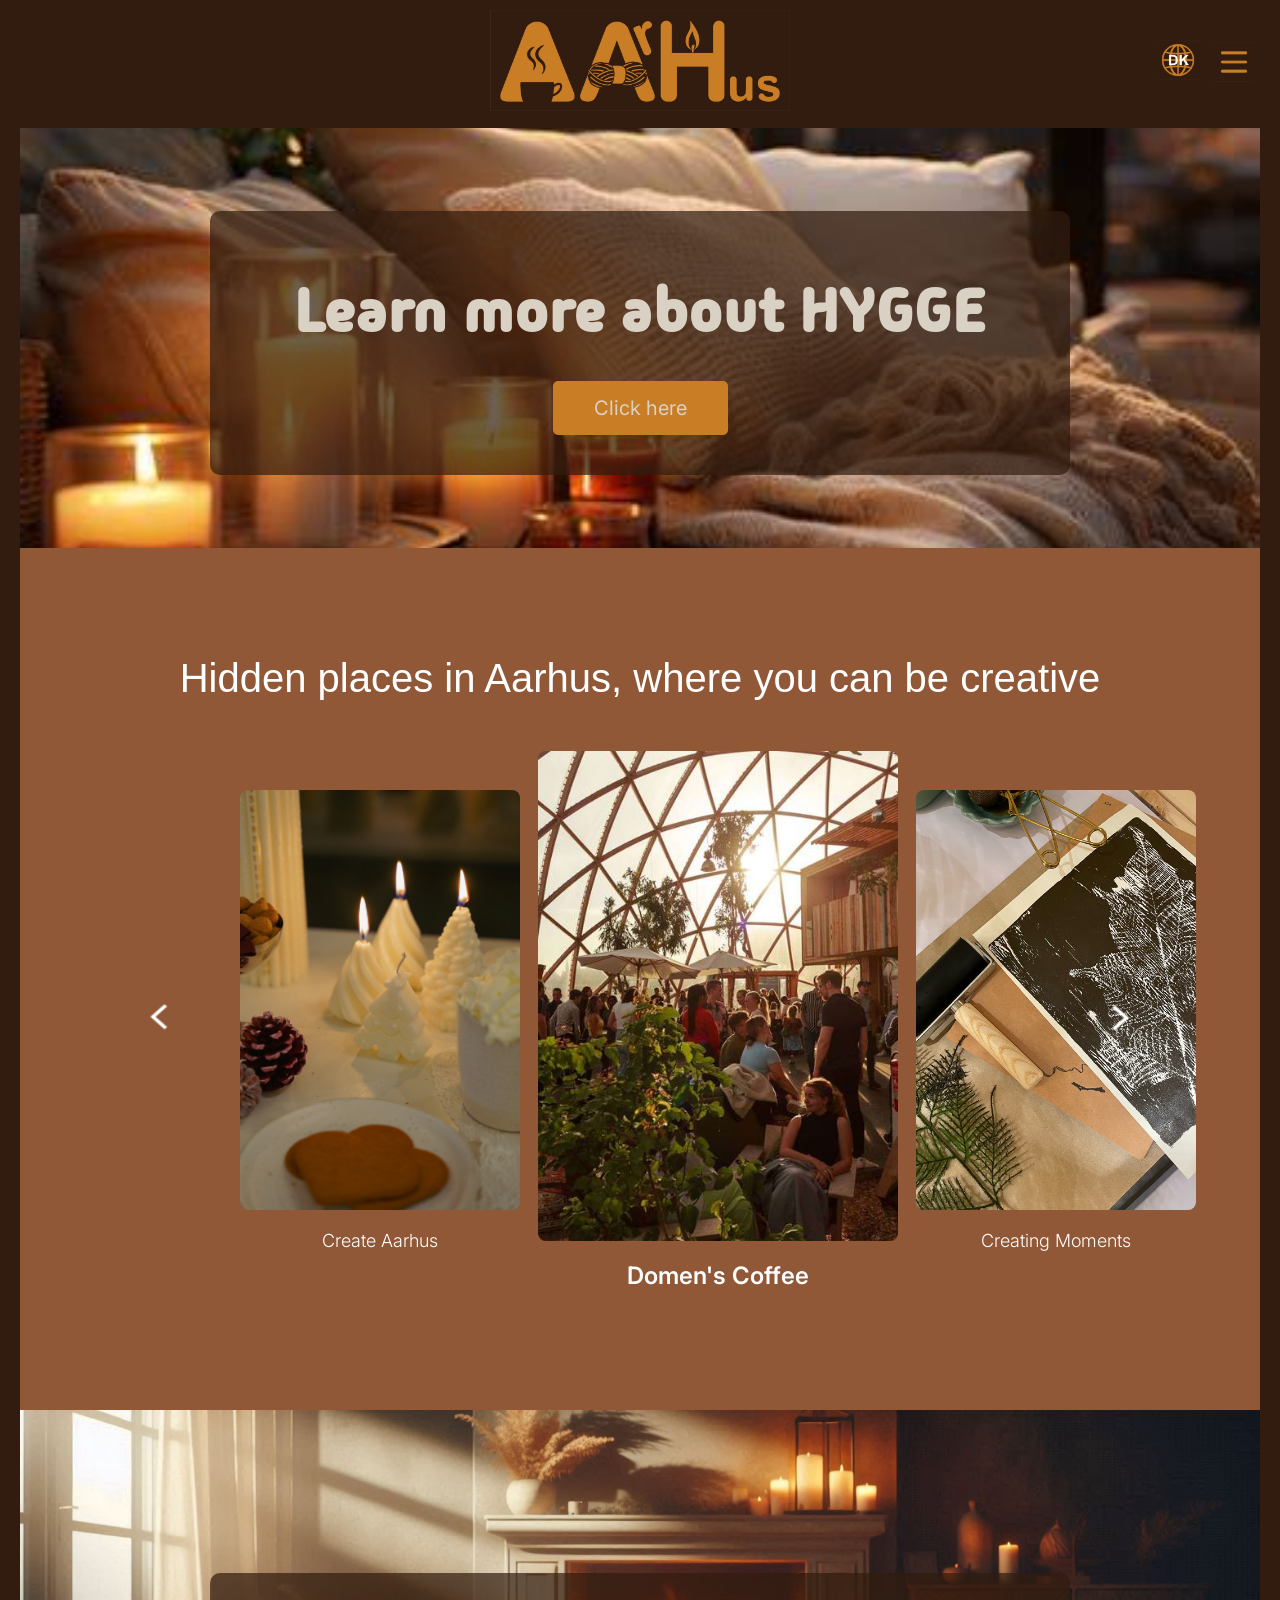
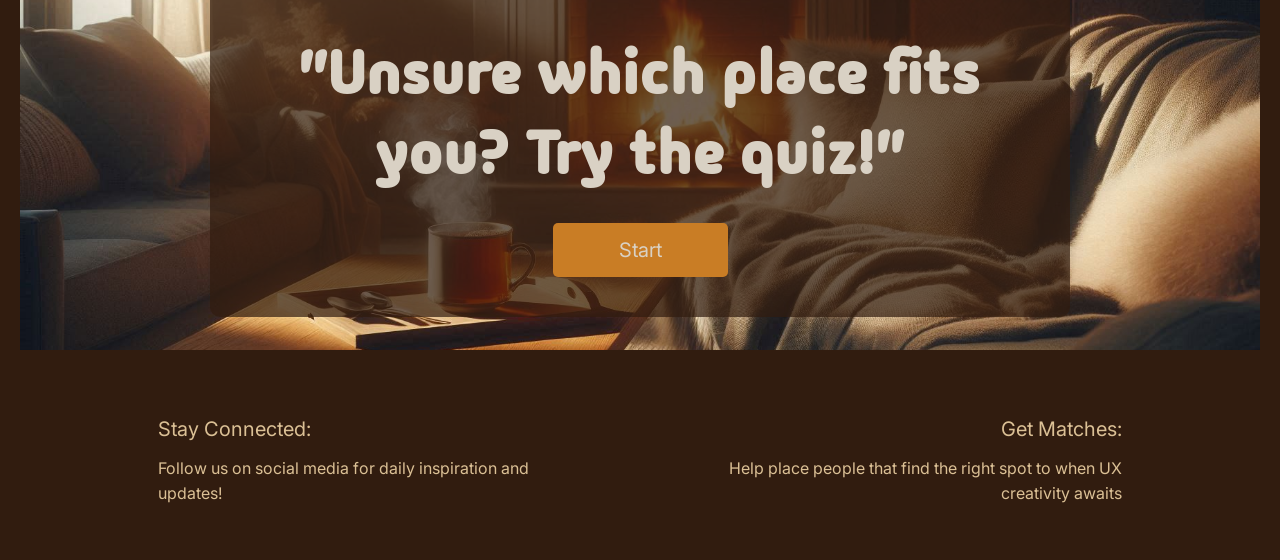
==== commit 14c5903a: "20" ====
--- a/index.html
+++ b/index.html
@@ -3,7 +3,7 @@
 <head>
     <meta charset="UTF-8">
     <meta name="viewport" content="width=device-width, initial-scale=1.0">
-    <title>Hygge - Cozy Living</title>
+    <title>Aarhus - Hygge</title>
     <link rel="stylesheet" href="index.css">
     <link rel="preconnect" href="https://fonts.googleapis.com">
     <link rel="preconnect" href="https://fonts.gstatic.com" crossorigin>
--- a/index.css
+++ b/index.css
@@ -506,7 +506,7 @@
     }
 }
 
-/* Replace your @media (max-width: 600px) section with this: */
+
 
 @media (max-width: 600px) {
 
